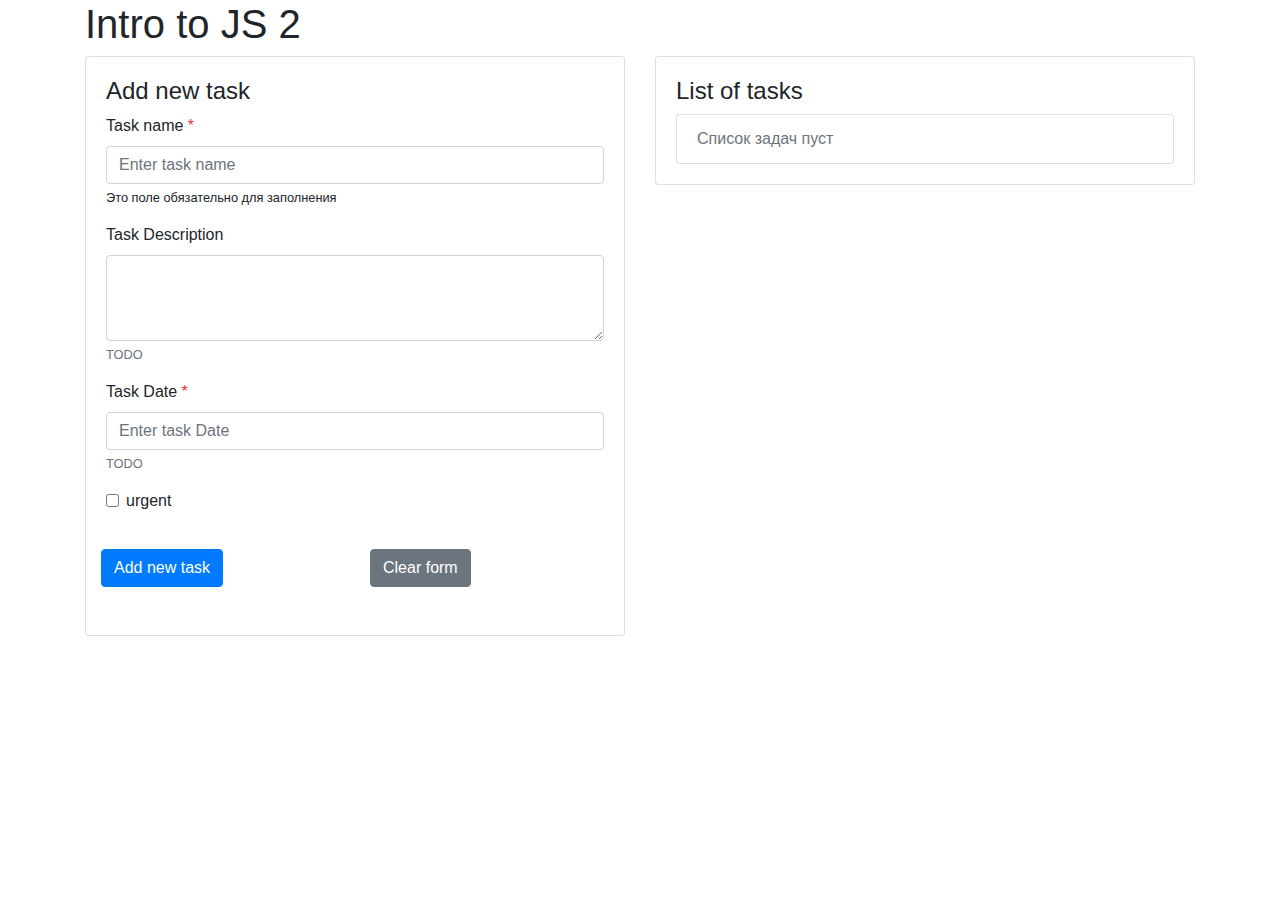
==== index.html @ 5207b714 "update on 21.04.2019" ====
<!DOCTYPE html>
<html lang="en">
<head>
	<meta charset="UTF-8">
	<title>Title</title>
	<link rel="stylesheet" href="https://stackpath.bootstrapcdn.com/bootstrap/4.3.1/css/bootstrap.min.css" integrity="sha384-ggOyR0iXCbMQv3Xipma34MD+dH/1fQ784/j6cY/iJTQUOhcWr7x9JvoRxT2MZw1T" crossorigin="anonymous">
	<link rel="stylesheet" href="https://use.fontawesome.com/releases/v5.8.1/css/all.css" integrity="sha384-50oBUHEmvpQ+1lW4y57PTFmhCaXp0ML5d60M1M7uH2+nqUivzIebhndOJK28anvf" crossorigin="anonymous">
	<link rel="stylesheet" href="/css/calendar.css">
</head>
<body>

<div class="container">
	<h1>Intro to JS 2</h1>
	<div class="row">
		<div class="col-md-6">
			<div class="card">
				<div class="card-body">
					<h4>Add new task</h4>
					<div class="form-group">
						<label for="taskName">Task name <span class="text-danger">*</span></label>
						<input class="form-control" id="taskName" placeholder="Enter task name">
						<small id="taskHelp" class="form-text">Это поле обязательно для заполнения</small>
					</div>

					<div class="form-group">
						<label for="taskDescription">Task Description</label>
						<textarea class="form-control" id="taskDescription" rows="3"></textarea>
						<small id="descriptionHelp" class="form-text text-muted">TODO</small>
					</div>

					<div class="form-group">
						<label for="taskDate">Task Date <span class="text-danger">*</span></label>
						<input class="form-control" id="taskDate" placeholder="Enter task Date">
						<small id="helpTaskDate" class="form-text text-muted">TODO</small>
					</div>

					<div class="form-group form-check">
						<input type="checkbox" class="form-check-input" id="taskUrgent">
						<label class="form-check-label" for="taskUrgent">
							<i class="fas fa-exclamation-triangle" style="color: #ff0000;"></i>
							<i class="fas fa-address-card"></i>
							urgent
						</label>
					</div>
				</div> <!-- END of col-md-6 -->

				<div class="col">
					<div class="row">
						<div class="col-sm-6">
							<button
									onclick="handleAddTask();"
									type="button" class="btn btn-primary">Add new task</button>
						</div>
						<div class="col-sm-6">
							<button
									onclick="clearForm()"
									type="button" class="btn btn-secondary">Clear form</button>
						</div>
					</div>
					<br />&nbsp;
				</div> <!-- END of col -->

			</div> <!-- END of CARD -->
		</div> <!-- END of col-md-6 -->



		<div class="col-md-6">
			<div class="card">
				<div class="card-body">
					<h4>List of tasks</h4>

					<ul id="tasksList" class="list-group">

					</ul> <!-- END of list-group -->

				</div> <!-- END of CARD-BODY -->
			</div> <!-- END of CARD -->
		</div> <!-- END of col-md-6 -->


	</div>
</div>

<br> <br> &nbsp;



<div class="modal" tabindex="-1" role="dialog" style="display: none">
	<div class="modal-dialog" role="document">
		<div class="modal-content">
			<div class="modal-header">
				<h5 class="modal-title">Modal title</h5>
				<button type="button" class="close" data-dismiss="modal" aria-label="Close">
					<span aria-hidden="true">&times;</span>
				</button>
			</div>
			<div class="modal-body">
				<p>Modal body text goes here.</p>
			</div>
			<div class="modal-footer">
				<button type="button" class="btn btn-secondary" data-dismiss="modal">Close</button>
				<button type="button" class="btn btn-primary">Save changes</button>
			</div>
		</div>
	</div>
</div>


<!--i class="fas fa-edit text-muted"></--i>
<i class="fas fa-trash-alt text-muted"></i-->

<script src="/js/scripts.js"></script>

<script>

	initPage();


	/*
	var person = {
		name: "Sofi",
		age: 30,
		address: "Kadashevskaya nab 40",
	}
	function printName(obj) {
			return obj.name;
	}
	function printAge(obj) {
		return obj.age;
	}

	function sayHellow(obj, printNameCallback, printAgeCallback) {
		echo("person: ", printNameCallback(obj), "(", printAgeCallback(obj), ")");
		echo("says HELLOW");

	}

	sayHellow(person, printName, printAge);
*/
</script>

</body>
</html>
---- css/calendar.css ----
.micalendar {
	font-family: 'Open Sans Condensed', sans-serif;
	background-color: #fff;
	width: 320px;
	height: 400px;
	position: absolute;
	box-shadow: 0 0 6px rgba(0,0,0,0.26);
	border-radius: 3px;
	color: #616682;
	z-index: 1000;
	user-select: none !important;
}

.micalendar .header_wrap {
	background-color: #e9eaf0;
	width: 100%;
	height: 50px;
	border-bottom: 1px solid #dcdfe7;
}
.micalendar .header_wrap .header{
	line-height: 50px;
	font-size: 13pt;
	text-transform: uppercase;
	width: 70%;
	height: 100%;
	float: left;
	padding-left: 15px;
	padding-right: 15px;
}
.micalendar hr {
	margin-top: -3px;
	margin-bottom: 10px;
}
.micalendar .btn-group {
	float: right;
	padding-right: 20px;
}
.header p {
	height: 50px;
	display: inline-block;
	vertical-align: middle;
	margin-top: auto;
	margin-bottom: auto;
}

.micalendar .header_wrap .arrows{
	line-height: 50px;
	text-transform: uppercase;
	width: 25%;
	height: 100%;
	float: right;
	text-align: center;
	font-size: 18pt;
	padding-right: 15px;
}
.arrows .arrows_left {
	padding-left: 10px;
	padding-right: 10px;
	float: left;
	display: inline-block;
	cursor: pointer;
	vertical-align: middle;
}
.arrows i{
	height: 50px;
	line-height: 50px;
	vertical-align: middle;
}
.arrows .arrows_right {
	line-height: 80px;
	padding-left: 10px;
	padding-right: 10px;
	float: left;
	display: inline-block;
	cursor: pointer;
	margin: auto;
}

.micalendar table {
	border-collapse: separate;
	border-spacing: 8px 8px;
	border: 0px;
	padding: 0px;
	margin: 10px;
}
.micalendar table th{
	text-align: center;
	color: #67bde8;
	border: 0px;
	background-color: #fff;
}
.micalendar table td{
	padding-right: 8px;
	text-align: right;
	width: 40px;
	height: 32px;
	color: #686d89;
	background-color: #fff;
	border: 1px solid #e2e5eb;
	border-radius: 2px;
	margin-right: 4px;
	margin-bottom: 4px;
	margin-left: 0px;
	margin-top: 0px;

}
.micalendar table td:hover{
	background-color: #cdd0dc;
	cursor: pointer;
}
.micalendar table td.not_current{
	color: #c9ccd9;
	background-color: #fff;
	border-color: #f0f0f0;
}
.micalendar table td.not_current:hover{
	background-color: #cdd0dc;
	color: #fff;
}
.micalendar table td.today{
	background-color: #fc8368 !important;
	color: #ffffff !important;
	font-weight: bold;
}
.micalendar table td.choosen{
	background-color: #67bde8 !important;
	color: #ffffff !important;
	font-weight: bold;
	box-shadow: inset 0px 0px 10px rgba(0,0,0,0.5);
}

#calendarOpener.input-group-text {
	cursor: pointer !important;
}

.delete_ico {
	position: absolute;
	top: 15px;
	right: 20px;
}
.delete_ico:hover {
	color: #990000;
	cursor: pointer;
}
.edit_ico {
	position: absolute;
	top: 15px;
	right: 40px;
}
.edit_ico:hover {
	cursor: pointer;
}
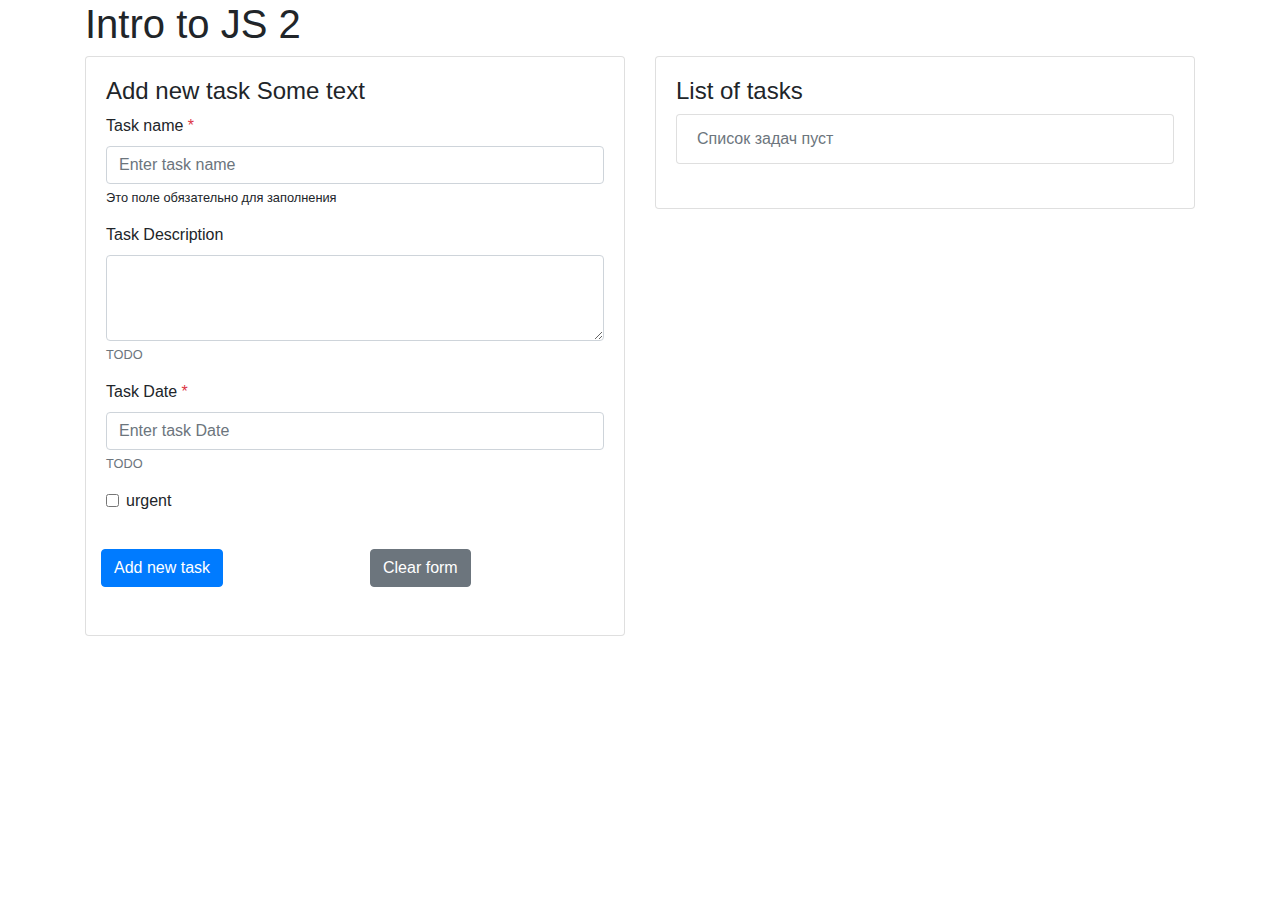
==== commit 34b94d90: "update on 21.04.2019" ====
--- a/index.html
+++ b/index.html
@@ -15,7 +15,7 @@
 		<div class="col-md-6">
 			<div class="card">
 				<div class="card-body">
-					<h4>Add new task</h4>
+					<h4 id="formHeader">Add new task <span>Some text</span></h4>
 					<div class="form-group">
 						<label for="taskName">Task name <span class="text-danger">*</span></label>
 						<input class="form-control" id="taskName" placeholder="Enter task name">
@@ -38,7 +38,6 @@
 						<input type="checkbox" class="form-check-input" id="taskUrgent">
 						<label class="form-check-label" for="taskUrgent">
 							<i class="fas fa-exclamation-triangle" style="color: #ff0000;"></i>
-							<i class="fas fa-address-card"></i>
 							urgent
 						</label>
 					</div>
@@ -48,12 +47,14 @@
 					<div class="row">
 						<div class="col-sm-6">
 							<button
+									id="actionButton"
 									onclick="handleAddTask();"
 									type="button" class="btn btn-primary">Add new task</button>
 						</div>
 						<div class="col-sm-6">
 							<button
-									onclick="clearForm()"
+									id="cancelButton"
+									onclick="handleClearForm()"
 									type="button" class="btn btn-secondary">Clear form</button>
 						</div>
 					</div>
@@ -73,7 +74,13 @@
 					<ul id="tasksList" class="list-group">
 
 					</ul> <!-- END of list-group -->
-
+					<br />
+					<button
+							style="display: none"
+							id="clrearListButton"
+							onclick="handleClearAllTasks()"
+							type="button" class="btn btn-outline-danger">Clear All Tasks
+					</button>
 				</div> <!-- END of CARD-BODY -->
 			</div> <!-- END of CARD -->
 		</div> <!-- END of col-md-6 -->
@@ -137,7 +144,28 @@
 	}
 
 	sayHellow(person, printName, printAge);
+	function sayHellowParent(name) {
+		sayHellow(name)
+	}
+	function sayHellow(name) {
+		throw new Error("Привет мир!");
+		// SyntaxError, ReferenceError, RangeError
+		echo("Hellow ", name);
+	}
+
+	try {
+		// setTimeout(sayHellow, 1000, "Sofi");
+		sayHellowParent("Sofi");
+	} catch (e) {
+		echo("Возникла ошибка ")
+		echo("Error name: ", e.name, bbbbb)
+		echo("Error message: ", e.message)
+		echo("Error stack ", e.stack)
+	}
+	// sayHellow("Sofi");
+	echo("End of code");
 */
+
 </script>
 
 </body>
--- a/css/calendar.css
+++ b/css/calendar.css
@@ -150,4 +150,15 @@
 }
 .edit_ico:hover {
 	cursor: pointer;
+}
+.edit_ico[disabled=true],.delete_ico[disabled=true] {
+	color: #CACACA !important;
+}
+.delete_ico[disabled=true]:hover {
+	color: #ECECEC !important;
+}
+
+.modal-backdrop.in {
+	opacity: 0.4 !important;
+	background-color: #616682 !important;
 }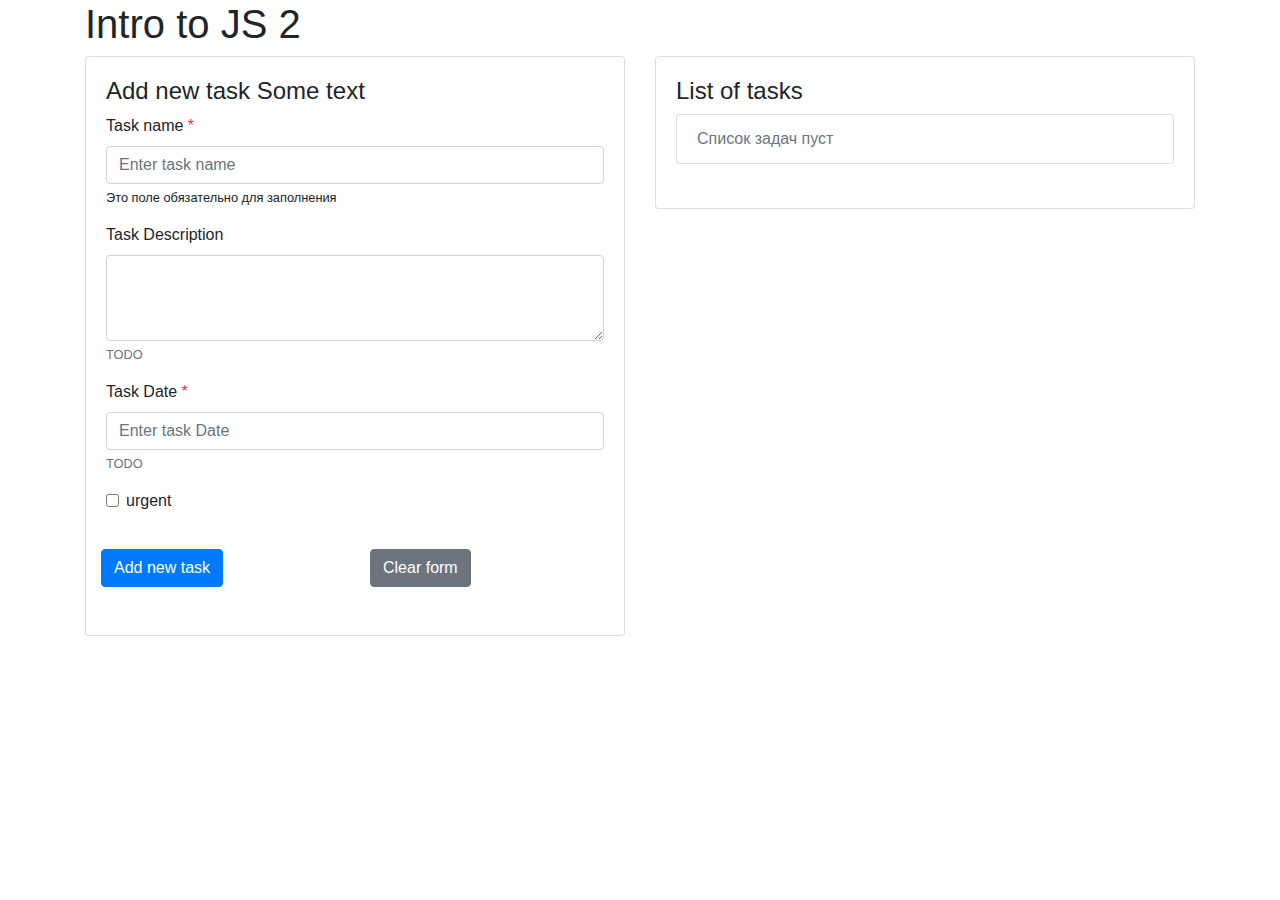
==== commit 9e99fd92: "update on 28.04.2019" ====
--- a/index.html
+++ b/index.html
@@ -93,25 +93,56 @@
 
 
 
-<div class="modal" tabindex="-1" role="dialog" style="display: none">
+<div id="modal1" class="modal" tabindex="-1" role="dialog" style="display: none">
 	<div class="modal-dialog" role="document">
 		<div class="modal-content">
 			<div class="modal-header">
-				<h5 class="modal-title">Modal title</h5>
-				<button type="button" class="close" data-dismiss="modal" aria-label="Close">
+				<h5 class="modal-title">Просмотр задачи</h5>
+				<button  onclick="handleCloseModal(event)" type="button" class="close" data-dismiss="modal" aria-label="Close">
 					<span aria-hidden="true">&times;</span>
 				</button>
 			</div>
-			<div class="modal-body">
-				<p>Modal body text goes here.</p>
+			<div id="modalContent" class="modal-body">
+
 			</div>
 			<div class="modal-footer">
-				<button type="button" class="btn btn-secondary" data-dismiss="modal">Close</button>
-				<button type="button" class="btn btn-primary">Save changes</button>
+				<button onclick="handleCloseModal(event)" type="button" class="btn btn-secondary" data-dismiss="modal">Close</button>
+				<!--button type="button" class="btn btn-primary">Save changes</button-->
 			</div>
 		</div>
 	</div>
 </div>
+
+<div id="calendar" class="micalendar" style="display:none">
+	<div class="header_wrap">
+		<div class="header">
+			<p id="monthHeader">Month name</p>
+		</div>
+		<div class="arrows">
+			<div id="prevButton" class="arrows_left"><i class="fa fa-angle-left"></i></div>
+			<div id="nextButton" class="arrows_right"><i class="fa fa-angle-right"></i></div>
+		</div> <!-- END OF arrows -->
+	</div>
+	<table id="calendar_table">
+		<thead>
+		<tr>
+			<th>Пн</th>
+			<th>Вт</th>
+			<th>Ср</th>
+			<th>Чт</th>
+			<th>Пт</th>
+			<th>Сб</th>
+			<th>Вс</th>
+		</tr>
+		</thead>
+		<tbody>
+		</tbody>
+	</table>
+	<hr><div class="btn-group">
+	<input type="button" onclick="hideCalendar(event)" value="Отмена" class="btn btn-sm btn-outline-secondary">
+</div>
+</div> <!-- END OF CALENDAR -->
+
 
 
 <!--i class="fas fa-edit text-muted"></--i>
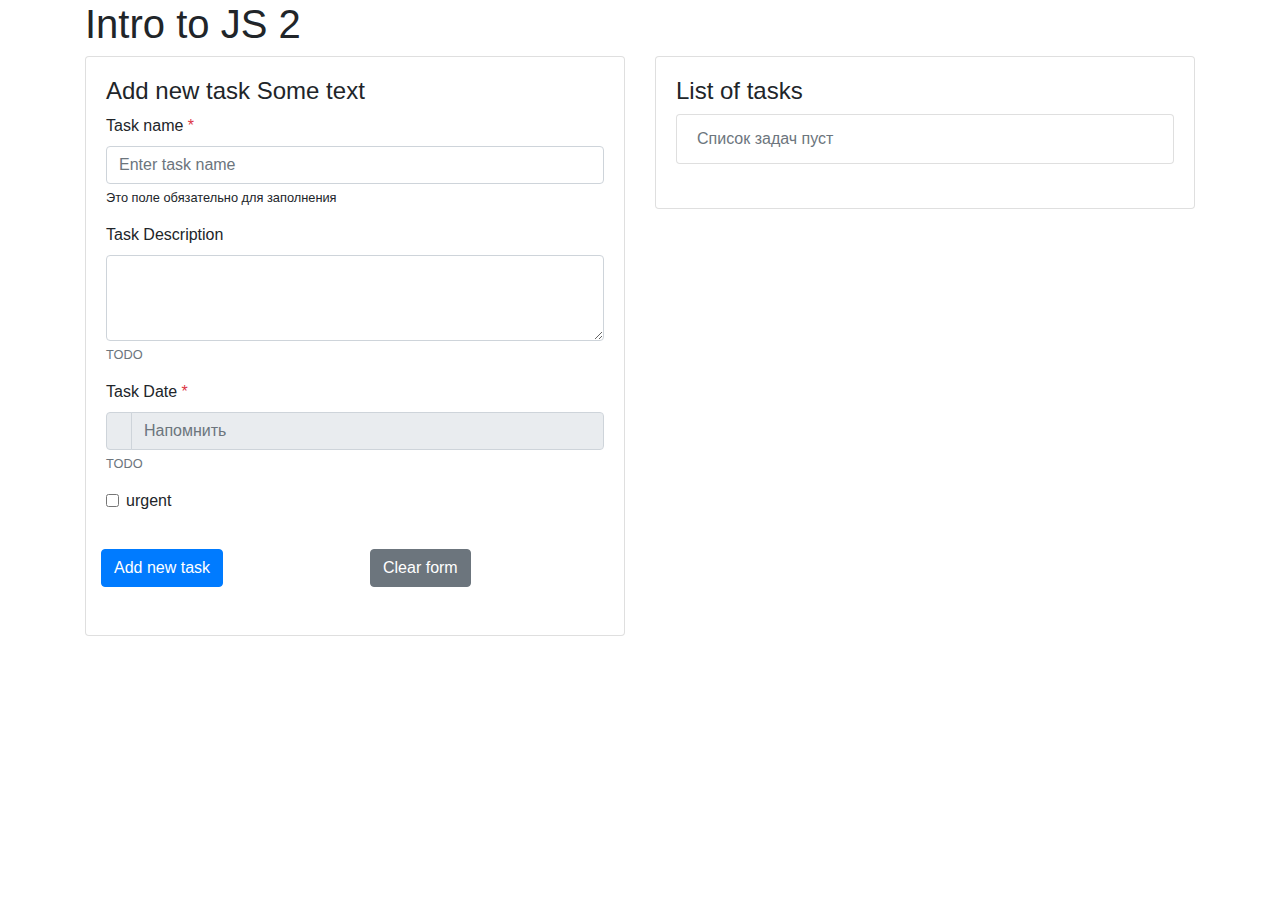
==== commit 3810d9da: "update on 28.04.2019" ====
--- a/index.html
+++ b/index.html
@@ -5,6 +5,7 @@
 	<title>Title</title>
 	<link rel="stylesheet" href="https://stackpath.bootstrapcdn.com/bootstrap/4.3.1/css/bootstrap.min.css" integrity="sha384-ggOyR0iXCbMQv3Xipma34MD+dH/1fQ784/j6cY/iJTQUOhcWr7x9JvoRxT2MZw1T" crossorigin="anonymous">
 	<link rel="stylesheet" href="https://use.fontawesome.com/releases/v5.8.1/css/all.css" integrity="sha384-50oBUHEmvpQ+1lW4y57PTFmhCaXp0ML5d60M1M7uH2+nqUivzIebhndOJK28anvf" crossorigin="anonymous">
+	<link href="https://fonts.googleapis.com/css?family=Open+Sans+Condensed:300" rel="stylesheet">
 	<link rel="stylesheet" href="/css/calendar.css">
 </head>
 <body>
@@ -30,7 +31,14 @@
 
 					<div class="form-group">
 						<label for="taskDate">Task Date <span class="text-danger">*</span></label>
-						<input class="form-control" id="taskDate" placeholder="Enter task Date">
+						<div class="input-group">
+							<div onclick="handleShowCalendar(event)" class="input-group-prepend">
+								<span class="input-group-text" id="calendarOpener">
+									<i class="fa fa-calendar"></i>
+								</span>
+							</div>
+							<input readonly type="text" class="form-control" id="taskDate" aria-describedby="reminderDataHelp" placeholder="Напомнить">
+						</div>
 						<small id="helpTaskDate" class="form-text text-muted">TODO</small>
 					</div>
 
@@ -93,7 +101,7 @@
 
 
 
-<div id="modal1" class="modal" tabindex="-1" role="dialog" style="display: none">
+<div id="modal1" class="modal" tabindex="-1" role="dialog" style="display: none; position: absolute;">
 	<div class="modal-dialog" role="document">
 		<div class="modal-content">
 			<div class="modal-header">
@@ -136,10 +144,11 @@
 		</tr>
 		</thead>
 		<tbody>
+
 		</tbody>
 	</table>
 	<hr><div class="btn-group">
-	<input type="button" onclick="hideCalendar(event)" value="Отмена" class="btn btn-sm btn-outline-secondary">
+	<input type="button" onclick="handleCloseCalendar(event)" value="Отмена" class="btn btn-sm btn-outline-secondary">
 </div>
 </div> <!-- END OF CALENDAR -->
 
--- a/css/calendar.css
+++ b/css/calendar.css
@@ -68,7 +68,6 @@
 	vertical-align: middle;
 }
 .arrows .arrows_right {
-	line-height: 80px;
 	padding-left: 10px;
 	padding-right: 10px;
 	float: left;
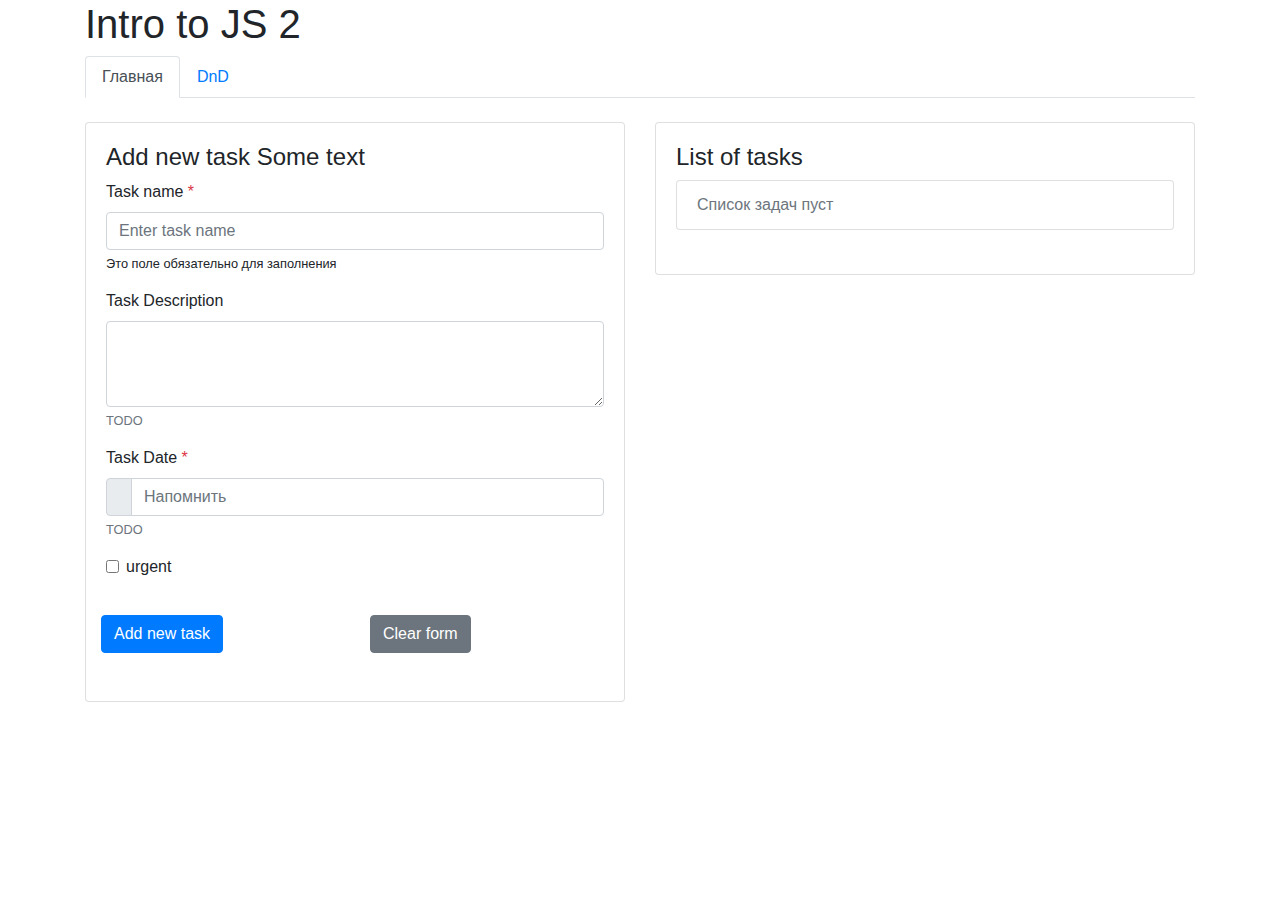
==== commit 3a95ed8c: "update on 24.05.2019" ====
--- a/index.html
+++ b/index.html
@@ -9,92 +9,144 @@
 	<link rel="stylesheet" href="/css/calendar.css">
 </head>
 <body>
-
 <div class="container">
 	<h1>Intro to JS 2</h1>
-	<div class="row">
-		<div class="col-md-6">
-			<div class="card">
-				<div class="card-body">
-					<h4 id="formHeader">Add new task <span>Some text</span></h4>
-					<div class="form-group">
-						<label for="taskName">Task name <span class="text-danger">*</span></label>
-						<input class="form-control" id="taskName" placeholder="Enter task name">
-						<small id="taskHelp" class="form-text">Это поле обязательно для заполнения</small>
-					</div>
-
-					<div class="form-group">
-						<label for="taskDescription">Task Description</label>
-						<textarea class="form-control" id="taskDescription" rows="3"></textarea>
-						<small id="descriptionHelp" class="form-text text-muted">TODO</small>
-					</div>
-
-					<div class="form-group">
-						<label for="taskDate">Task Date <span class="text-danger">*</span></label>
-						<div class="input-group">
-							<div onclick="handleShowCalendar(event)" class="input-group-prepend">
+	<nav>
+		<div class="nav nav-tabs" id="nav-tab" role="tablist">
+			<a onclick="handleSwitchTab(event)" class="nav-item nav-link active" id="nav-home-tab" data-toggle="tab" href="#nav-home" role="tab" aria-controls="nav-home" aria-selected="true">Главная</a>
+			<a onclick="handleSwitchTab(event)" class="nav-item nav-link" id="nav-dnd-tab" data-toggle="tab" href="#nav-profile" role="tab" aria-controls="nav-profile" aria-selected="false">DnD</a>
+		</div>
+	</nav>
+	<br>
+
+	<!-- Home  TAB CONTENT -->
+	<div id="home-tab">
+		<div class="row" >
+			<div class="col-sm-6">
+				<div class="card">
+					<div class="card-body">
+						<h4 id="formHeader">Add new task <span>Some text</span></h4>
+						<div class="form-group">
+							<label for="taskName">Task name <span class="text-danger">*</span></label>
+							<input class="form-control" id="taskName" placeholder="Enter task name">
+							<small id="taskHelp" class="form-text">Это поле обязательно для заполнения</small>
+						</div>
+
+						<div class="form-group">
+							<label for="taskDescription">Task Description</label>
+							<textarea class="form-control" id="taskDescription" rows="3"></textarea>
+							<small id="descriptionHelp" class="form-text text-muted">TODO</small>
+						</div>
+
+						<div class="form-group">
+							<label for="taskDate">Task Date <span class="text-danger">*</span></label>
+							<div class="input-group">
+								<div onclick="handleShowCalendar(event)" class="input-group-prepend">
 								<span class="input-group-text" id="calendarOpener">
 									<i class="fa fa-calendar"></i>
 								</span>
+								</div>
+								<input type="text" class="form-control" id="taskDate" aria-describedby="reminderDataHelp" placeholder="Напомнить">
 							</div>
-							<input readonly type="text" class="form-control" id="taskDate" aria-describedby="reminderDataHelp" placeholder="Напомнить">
-						</div>
-						<small id="helpTaskDate" class="form-text text-muted">TODO</small>
+							<small id="helpTaskDate" class="form-text text-muted">TODO</small>
+						</div>
+
+						<div class="form-group form-check">
+							<input type="checkbox" class="form-check-input" id="taskUrgent">
+							<label class="form-check-label" for="taskUrgent">
+								<i class="fas fa-exclamation-triangle" style="color: #ff0000;"></i>
+								urgent
+							</label>
+						</div>
+					</div> <!-- END of col-md-6 -->
+
+					<div class="col">
+						<div class="row">
+							<div class="col-sm-6">
+								<button
+										id="actionButton"
+										onclick="handleAddTask();"
+										type="button" class="btn btn-primary">Add new task</button>
+							</div>
+							<div class="col-sm-6">
+								<button
+										id="cancelButton"
+										onclick="handleClearForm()"
+										type="button" class="btn btn-secondary">Clear form</button>
+							</div>
+						</div>
+						<br />&nbsp;
+					</div> <!-- END of col -->
+
+				</div> <!-- END of CARD -->
+			</div> <!-- END of col-md-6 -->
+
+
+
+			<div class="col-sm-6">
+				<div class="card">
+					<div class="card-body">
+						<h4>List of tasks</h4>
+
+						<ul id="tasksList" class="list-group">
+
+						</ul> <!-- END of list-group -->
+						<br />
+						<button
+								style="display: none"
+								id="clrearListButton"
+								onclick="handleClearAllTasks()"
+								type="button" class="btn btn-outline-danger">Clear All Tasks
+						</button>
+					</div> <!-- END of CARD-BODY -->
+				</div> <!-- END of CARD -->
+			</div> <!-- END of col-md-6 -->
+		</div> <!-- END Home  TAB CONTENT -->
+	</div>
+
+
+	<!-- Drag n Drop TAB CONTENT -->
+	<div id="dnd-tab" style="display: none;">
+		<div class="row">
+			<div class="col-sm-4"> <!-- TODO Card -->
+				<div class="card">
+					<div class="card-body card-body-dnd">
+						<h3>Todo</h3>
+						<ul id="todoList" class="list-group">
+
+						</ul> <!-- END of list-group -->
+
 					</div>
-
-					<div class="form-group form-check">
-						<input type="checkbox" class="form-check-input" id="taskUrgent">
-						<label class="form-check-label" for="taskUrgent">
-							<i class="fas fa-exclamation-triangle" style="color: #ff0000;"></i>
-							urgent
-						</label>
+				</div>
+			</div> <!-- END TODO Card -->
+
+			<div class="col-sm-4"> <!-- InProgress Card -->
+				<div class="card">
+					<div class="card-body card-body-dnd">
+						<h3>In progress</h3>
+						<ul id="inprogressList" class="list-group">
+
+						</ul> <!-- END of list-group -->
+
 					</div>
-				</div> <!-- END of col-md-6 -->
-
-				<div class="col">
-					<div class="row">
-						<div class="col-sm-6">
-							<button
-									id="actionButton"
-									onclick="handleAddTask();"
-									type="button" class="btn btn-primary">Add new task</button>
-						</div>
-						<div class="col-sm-6">
-							<button
-									id="cancelButton"
-									onclick="handleClearForm()"
-									type="button" class="btn btn-secondary">Clear form</button>
-						</div>
+				</div>
+			</div> <!-- END InProgress Card -->
+
+			<div class="col-sm-4"> <!-- DONE Card -->
+				<div class="card">
+					<div class="card-body card-body-dnd">
+						<h3>Done</h3>
+						<ul id="doneList" class="list-group">
+
+						</ul> <!-- END of list-group -->
+
 					</div>
-					<br />&nbsp;
-				</div> <!-- END of col -->
-
-			</div> <!-- END of CARD -->
-		</div> <!-- END of col-md-6 -->
-
-
-
-		<div class="col-md-6">
-			<div class="card">
-				<div class="card-body">
-					<h4>List of tasks</h4>
-
-					<ul id="tasksList" class="list-group">
-
-					</ul> <!-- END of list-group -->
-					<br />
-					<button
-							style="display: none"
-							id="clrearListButton"
-							onclick="handleClearAllTasks()"
-							type="button" class="btn btn-outline-danger">Clear All Tasks
-					</button>
-				</div> <!-- END of CARD-BODY -->
-			</div> <!-- END of CARD -->
-		</div> <!-- END of col-md-6 -->
-
-
-	</div>
+				</div>
+			</div> <!-- END DONE Card -->
+
+		</div> <!-- END Drag n Drop TAB CONTENT -->
+	</div>
+
 </div>
 
 <br> <br> &nbsp;
@@ -102,7 +154,7 @@
 
 
 <div id="modal1" class="modal" tabindex="-1" role="dialog" style="display: none; position: absolute;">
-	<div class="modal-dialog" role="document">
+	<div class="modal-dialog modal-lg" role="document">
 		<div class="modal-content">
 			<div class="modal-header">
 				<h5 class="modal-title">Просмотр задачи</h5>
@@ -127,7 +179,9 @@
 			<p id="monthHeader">Month name</p>
 		</div>
 		<div class="arrows">
-			<div id="prevButton" class="arrows_left"><i class="fa fa-angle-left"></i></div>
+			<div id="prevButton" class="arrows_left">
+				<i class="fa fa-angle-left"></i>
+			</div>
 			<div id="nextButton" class="arrows_right"><i class="fa fa-angle-right"></i></div>
 		</div> <!-- END OF arrows -->
 	</div>
@@ -160,8 +214,10 @@
 <script src="/js/scripts.js"></script>
 
 <script>
-
-	initPage();
+	document.addEventListener("DOMContentLoaded", function() {
+		initPage();
+	});
+
 
 
 	/*
--- a/css/calendar.css
+++ b/css/calendar.css
@@ -160,4 +160,8 @@
 .modal-backdrop.in {
 	opacity: 0.4 !important;
 	background-color: #616682 !important;
+}
+
+.card-body-dnd {
+	background-color: #EAEAEA;
 }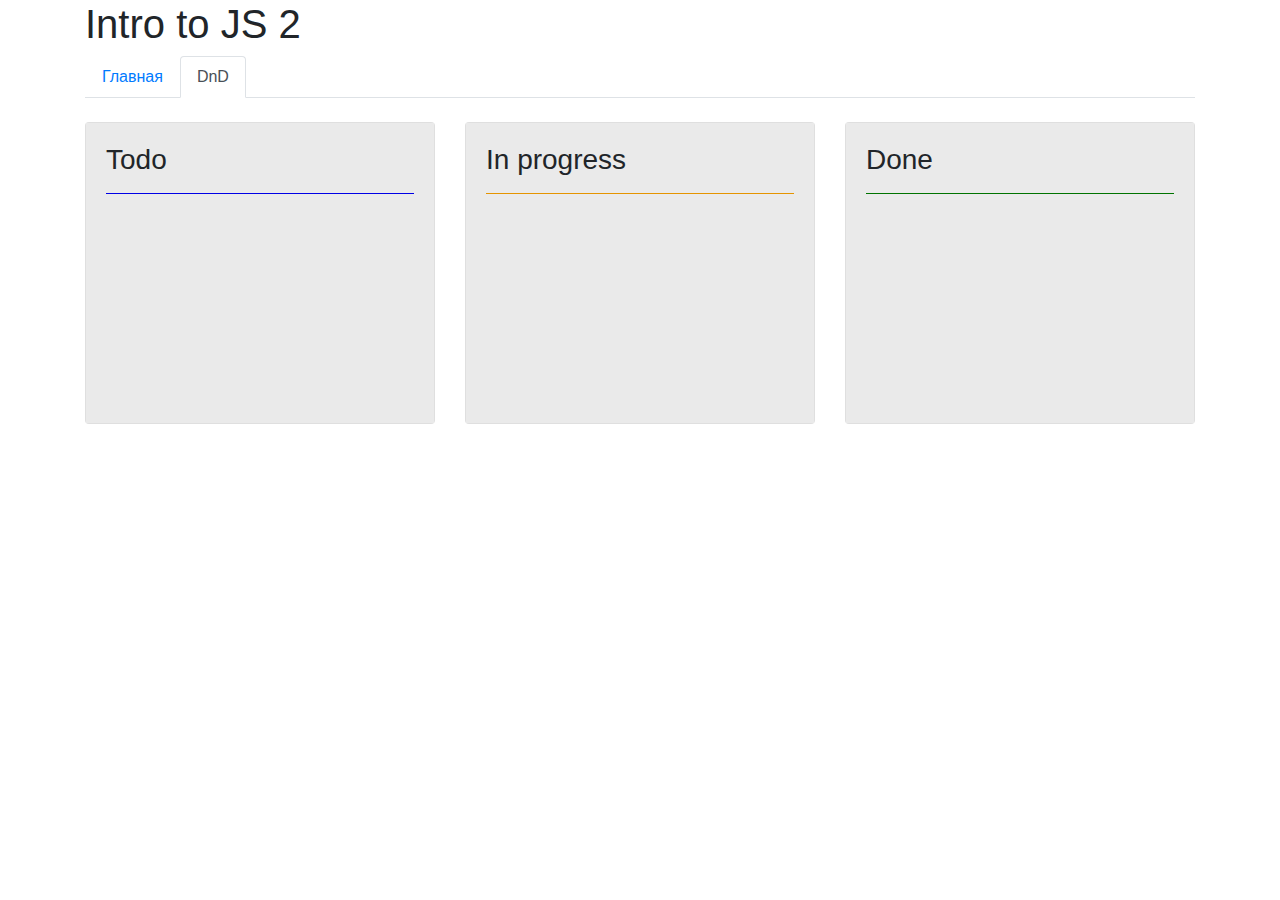
==== commit ec5896d1: "update on 24.05.2019" ====
--- a/index.html
+++ b/index.html
@@ -13,14 +13,14 @@
 	<h1>Intro to JS 2</h1>
 	<nav>
 		<div class="nav nav-tabs" id="nav-tab" role="tablist">
-			<a onclick="handleSwitchTab(event)" class="nav-item nav-link active" id="nav-home-tab" data-toggle="tab" href="#nav-home" role="tab" aria-controls="nav-home" aria-selected="true">Главная</a>
-			<a onclick="handleSwitchTab(event)" class="nav-item nav-link" id="nav-dnd-tab" data-toggle="tab" href="#nav-profile" role="tab" aria-controls="nav-profile" aria-selected="false">DnD</a>
+			<a onclick="handleSwitchTab(event)" class="nav-item nav-link" id="nav-home-tab" data-toggle="tab" href="#nav-home" role="tab" aria-controls="nav-home" aria-selected="true">Главная</a>
+			<a onclick="handleSwitchTab(event)" class="nav-item nav-link active" id="nav-dnd-tab" data-toggle="tab" href="#nav-profile" role="tab" aria-controls="nav-profile" aria-selected="false">DnD</a>
 		</div>
 	</nav>
 	<br>
 
 	<!-- Home  TAB CONTENT -->
-	<div id="home-tab">
+	<div id="home-tab" style="display: none;">
 		<div class="row" >
 			<div class="col-sm-6">
 				<div class="card">
@@ -49,6 +49,16 @@
 								<input type="text" class="form-control" id="taskDate" aria-describedby="reminderDataHelp" placeholder="Напомнить">
 							</div>
 							<small id="helpTaskDate" class="form-text text-muted">TODO</small>
+						</div>
+
+						<div class="form-group">
+							<label for="taskStatus">Task status <span class="text-danger">*</span></label>
+							<select class="form-control" name="taskStatus" id="taskStatus" placeholder="Status">
+								<option value="todo">to do</option>
+								<option value="inprogress">in progress</option>
+								<option value="done">done</option>
+							</select>
+							<small id="taskStatusHelp" class="form-text">Это поле обязательно для заполнения</small>
 						</div>
 
 						<div class="form-group form-check">
@@ -106,12 +116,13 @@
 
 
 	<!-- Drag n Drop TAB CONTENT -->
-	<div id="dnd-tab" style="display: none;">
+	<div id="dnd-tab" >
 		<div class="row">
 			<div class="col-sm-4"> <!-- TODO Card -->
-				<div class="card">
+				<div id="todoListCard" class="card">
 					<div class="card-body card-body-dnd">
 						<h3>Todo</h3>
+						<hr color="blue">
 						<ul id="todoList" class="list-group">
 
 						</ul> <!-- END of list-group -->
@@ -121,9 +132,10 @@
 			</div> <!-- END TODO Card -->
 
 			<div class="col-sm-4"> <!-- InProgress Card -->
-				<div class="card">
+				<div id="inprogressListCard" class="card">
 					<div class="card-body card-body-dnd">
 						<h3>In progress</h3>
+						<hr color="orange">
 						<ul id="inprogressList" class="list-group">
 
 						</ul> <!-- END of list-group -->
@@ -133,9 +145,10 @@
 			</div> <!-- END InProgress Card -->
 
 			<div class="col-sm-4"> <!-- DONE Card -->
-				<div class="card">
+				<div id="doneListCard" class="card">
 					<div class="card-body card-body-dnd">
 						<h3>Done</h3>
+						<hr color="green">
 						<ul id="doneList" class="list-group">
 
 						</ul> <!-- END of list-group -->
@@ -218,6 +231,92 @@
 		initPage();
 	});
 
+	// function greet (person) {
+	// 	if (person == { name: 'amy' }) {
+	// 		return 'Первый'
+	// 	} else {
+	// 		return 'Второй'
+	// 	}
+	// }
+	// echo(greet({ name: 'amy' })) // ?
+
+	 // #1
+	// console.log(b); // ?
+	// (function() {
+	// 	var a = b = 5; // window.b // по аналогии onst b но за пределами функции
+	// })();
+
+	// #2
+	// String.prototype.repeatify = String.prototype.repeatify || function(times) {
+	// 	var str = this;
+	// 	for (var i = 1; i < times; i++) {
+	// 		str += this;
+	// 	}
+	// 	return str;
+	// };
+
+	// function test() {
+	// 	console.log(a);
+	// 	console.log(foo());
+	// 	var a = 1;
+	// 	function foo() {
+	// 		return 2;
+	// 	}
+	// }
+	// test();
+
+	// var fullname = 'Marry Poppins';
+	// var obj = {
+	// 	fullname: 'Carlos Santana',
+	// 	prop: {
+	// 		fullname: 'Umberto Rodriges',
+	// 		getFullname: function() {
+	// 			return this.fullname;
+	// 		}
+	// 	}
+	// };
+	// console.log(obj.prop.getFullname()); // ?
+	// var test = obj.prop.getFullname;
+	// console.log(test()); // window.fullname
+
+	// function greet (person) {
+	// 	if (person == { name: 'amy' }) {
+	// 		return 'Первый'
+	// 	} else {
+	// 		return 'Второй'
+	// 	}
+	// }
+	// echo(greet({ name: 'amy' })) // ?
+
+	// let dog = {
+	// 	name: 'doggo',
+	// 	sayName () {
+	// 		// 'use strict'
+	// 		console.log(this.name) // window.name
+	// 	}
+	// }
+	// let sayName = dog.sayName
+	// sayName() // undefined
+
+	// function Dog (name) {
+	// 	this.name = name
+	// }
+	// Dog.bark = function () {
+	// 	console.log(this.name + ' says woof')
+	// }
+	// let fido = new Dog('fido')
+	// echo(typeof fido.bark) // ?
+
+	// function isBig (thing) {
+	// 	if (thing == 0 || thing == 1 || thing == 2) { // thing => "2" == 2 => "2" == "2"
+	// 		return false
+	// 	}
+	// 	return true
+	// }
+	// echo(isBig(1))    // ?
+	// echo(isBig([2]))  // ?
+	// echo(isBig([3]))  // ?
+
 
 
 	/*
--- a/css/calendar.css
+++ b/css/calendar.css
@@ -164,4 +164,24 @@
 
 .card-body-dnd {
 	background-color: #EAEAEA;
-}+	min-height: 300px;
+	transition-property: background-color;
+	transition-duration: 250ms;
+	transition-timing-function: ease;
+}
+.card-body-dnd-accept {
+	background-color: #d2e4d5 !important;
+}
+.card-body-dnd-decline {
+	background-color: #e4d2d2 !important;
+}
+
+.active-dnd {
+	border: 2px green dashed;
+}
+.inactive-dnd {
+	border: 1px red solid;
+}
+.dragable-task {
+	cursor: pointer;
+}
